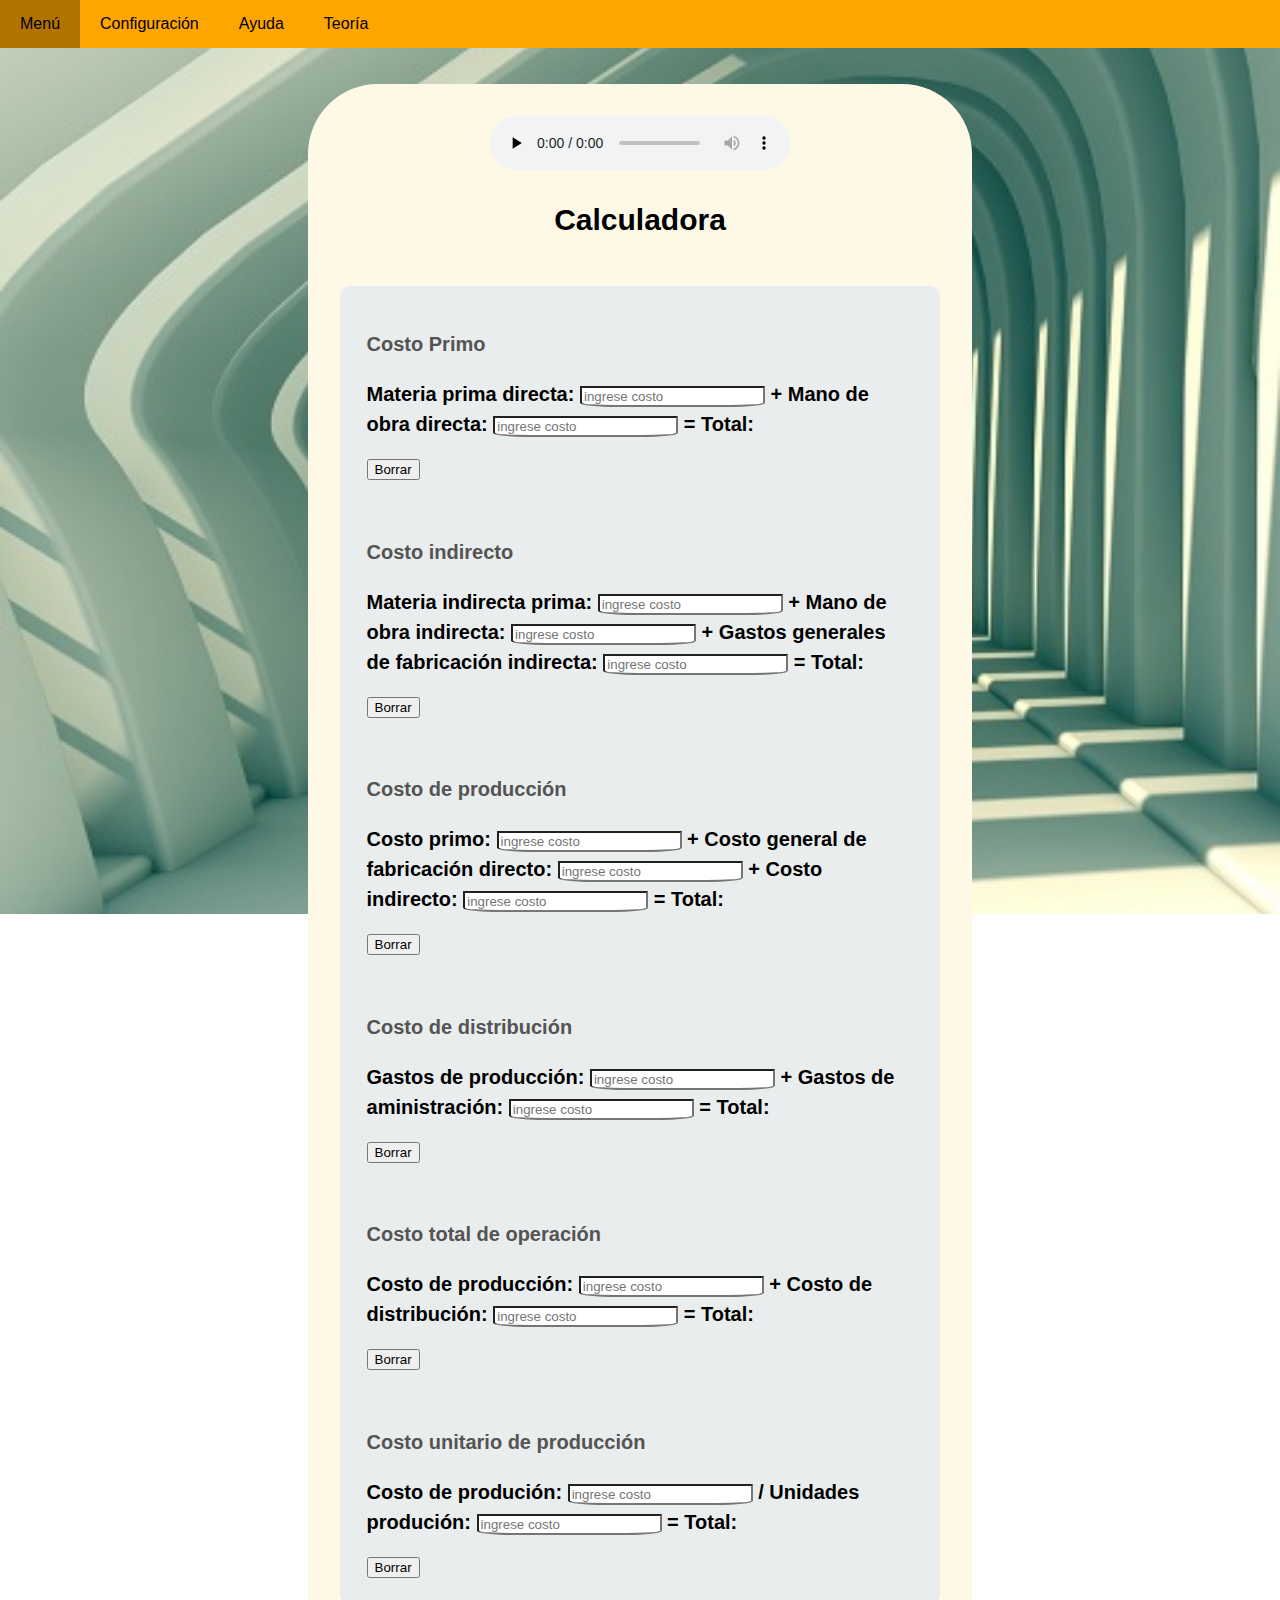
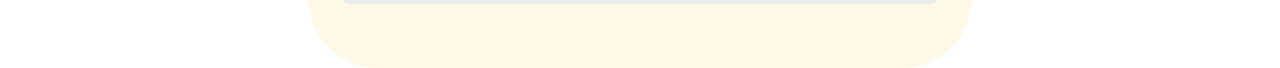
==== calculadora.html @ a593a0a1 "Add files via upload" ====
<!DOCTYPE html>


<html>
    
<!--<html lang="en"> para traductor
-->
    
<head>
 <link rel="icon" href="3.jpg">
  <meta charset="UTF-8">
  <link rel="stylesheet" type="text/css" href="estilo.css"> 
  <link rel="stylesheet" type="text/css" href="menu.css">
  <title>Contabilidad</title>
 
    <header>
             <input type="checkbox" id="btn-menu">
                <label for="btn-menu"><img src="menu_icon.png" height="30px" width="30px"></label>
             
             <nav class="menu">
                 <ul>
                     <li><a href="menu.html">Menú</a></li><br><br>
                     <li><a href="configuracion.html">Configuración</a></li><br><br>
                     <li><a href="Ayuda.html">Ayuda</a></li><br><br>
                     <li><a href="teoria.html">Teoría</a></li><br><br>
                 </ul>
             </nav>
        </header>
</head>

<body background="2.jpg" style="background-repeat: no-repeat; background-size: 100%; background-attachment: fixed;">
<br><br>
        <div class="caja">
            <center><audio src="Audio3.mp3" preload="none" controls></audio></center>
      <h1><center>Calculadora</center></h1>
       <br> 
        <h5>
        <form method="post" oninput="total.value=parseFloat(Mpd.value)+parseFloat(Mod.value)">
    
            <h2>Costo Primo</h2>
            
            <p>
            Materia prima directa: <input type="number" name="Mpd" placeholder="ingrese costo">
            +
            Mano de obra directa: <input type="number" name="Mod" placeholder="ingrese costo"> 
            =
            Total: <output name="total"></output>
            </p>
            <input type="reset" name="botbor" value="Borrar">    
                
          </form>       
            <br><br>
        
          <form method="post" oninput="total.value=parseFloat(Mip.value)+parseFloat(Moi.value)+parseFloat(Ggfi.value)">
        
            <h2>Costo indirecto</h2> 
            <p>
            
                Materia indirecta prima: <input type="number" name="Mip" placeholder="ingrese costo" >
                +
                Mano de obra indirecta: <input type="number" name="Moi" placeholder="ingrese costo">
                +
                Gastos generales de fabricación indirecta: <input type="number" name="Ggfi" placeholder="ingrese costo">
                =
                Total: <output name="total"></output>
                
              </p>
              <input type="reset" name="botbor" value="Borrar"> 
              
            </form>    
            <br><br>
        
            <form method="post" oninput="total.value=parseFloat(Copri.value)+parseFloat(Cgfd.value)+parseFloat(Coind.value)">
        
            <h2>Costo de producción</h2>
            
            <p>
                Costo primo: <input type="number" name="Copri" placeholder="ingrese costo">
                + 
                Costo general de fabricación directo: <input type="number" name="Cgfd" placeholder="ingrese costo">
                +
                Costo indirecto: <input type="number" name="Coind" placeholder="ingrese costo" >
                =
                Total: <output name="total"></output>
            </p>
            <input type="reset" name="botbor" value="Borrar">    
                
            </form>    
            <br><br>
        
            <form method="post" oninput="total.value=parseFloat(Gv.value)+parseFloat(Ga.value)">
            
            <h2>Costo de distribución</h2>
            
            <p>
                Gastos de producción: <input type="number" name="Gv" placeholder="ingrese costo">
                +
                Gastos de aministración: <input type="number" name="Ga" placeholder="ingrese costo">
                =
                Total: <output name="total"></output>
            </p>
            <input type="reset" name="botbor" value="Borrar"> 
                
            </form>   
            <br><br>
        
            <form method="post" oninput="total.value=parseFloat(Copro.value)+parseFloat(Cd.value)">
            
            <h2>Costo total de operación</h2>
            
            <p>
                Costo de producción: <input type="number" name="Copro" placeholder="ingrese costo">
                +
                Costo de distribución: <input type="number" name="Cd" placeholder="ingrese costo">
                =
                Total: <output name="total"></output>
            </p>
            <input type="reset" name="botbor" value="Borrar">    
                             
            </form>
            <br><br>
        
            <form method="post" oninput="total.value=parseFloat(Cop.value)/parseFloat(Up.value)">              
           
            <h2>Costo unitario de producción</h2>
            
            <p>
                Costo de produción: <input type="number" name="Cop" placeholder="ingrese costo">
                /
                Unidades produción: <input type="number" name="Up" placeholder="ingrese costo">
                =
                Total: <output name="total"></output>
            </p>
            <input type="reset" name="botbor" value="Borrar">   
                
            </form>
               
    </h5>
    </div>
    <script >
      $("#click").click(function(){
  $("#nav").toggleClass("closed");
});
      //# sourceURL=pen.js
    </script>

  <script src="https://static.codepen.io/assets/editor/live/css_reload-5619dc0905a68b2e6298901de54f73cefe4e079f65a75406858d92924b4938bf.js"></script>
</body>

</html>
---- estilo.css ----
.caja {
    border-radius:  70px 70px 70px 70px;
    background: #FEF9E7;
    color: #545454;
    line-height: 1.5;
    margin: 0 auto;
    max-width: 600px;
    padding: 2em 2em 4em;
}


img{
    border-radius:  50px 50px 50px 50px;
    border-width: 2px;

}

h1{ 
   /*Titulos*/ 
    color: #000000;
    font-family:inherit;
    font-size: 30px;
}

h2{
    /*sub titulos*/
    color: #545454;
    font-family: inherit;
    font-size: 20px;
}

h3{
    /*mini cajas teoria*/
   border-radius:  48px 48px 48px 48px;
    background: #EAEDED;
    color: #545454;
    line-height: 1.5;
    margin: 0 auto;
    max-width: 700px;
    padding: 2em 2em 2em;
}

h4{
    /*sub titulos teoria */
    color: #222;
    font-family: inherit;
    font-size: 23px;
}

h5{
    /*mini caja formulario*/
    border-radius:  10px 10px 10px 10px;
    background: #EAEDED;
    color: #222;
    line-height: 1.5;
    margin: 0 auto;
    max-width: 700px;
    padding: 2em 2em 2em;
}

h5{
    /*mini caja menu*/
    border-radius:  10px 10px 10px 10px;
    background: #EAEDED;
    color: #222;
    line-height: 1.5;
    margin: 0 auto;
    max-width: 700px;
    padding: 2em 2em 2em;
}

.texto{
    font-family: cursive;
    font-size: 25px;
    color: #333333;
}

p {
    font-family: sans-serif;
    font-size: 20px;
    color: #000;
    text-align: left;
}

form input[type="number"]{
    
    border-bottom-left-radius: 20%;
    border-bottom-right-radius: 20%;
}

.boton-personalizado{
text-decoration:none;
font-weight: 600;
font-size: 20px;
color:#333333;
padding-top:15px;
padding-bottom:15px;
padding-left:40px;
padding-right:40px;
background-color:#FFD27D;
border-color: #d8d8d8;
border-width: 3px;
border-style: solid;
border-radius:35px;
    
}
---- menu.css ----
body{
    margin: 0;
    font-family: sans-serif;
}

header{
    width: 100%;
    background: #FFA500;
}

#btn-menu{
    display: none;
}

header label{
    display: none;
    width: 30px;
    height: 30px;
    padding: 10px;
    border-right: 1px solid #fff;
}

header label:hover {
    cursor: pointer;
    background: rgba(0, 0, 0, 0.3);
}

.menu ul {
    margin: 0;
    list-style: none;
    padding: 0;
    display: flex;
}

/*abarca todo lo de arriba 
.menu li{
    flex-grow: 
}
*/

.menu li{
    border-right: 1xp solid #fff;
}

.menu li:hover{
    background: rgba(0, 0, 0, 0.3);
}

.menu li a{
    display: block;
    padding: 15px 20px;
    color: #000;
    text-decoration: none;
}

@media (max-width: 900px){
    header label{
        display: block;
    }
    
    .menu{
        position: absolute;
        background: #F5B7B1;
        width: 40%;
        margin-left: -40%;
        transition: all 0.5s;
    }
    
    .menu ul{
        flex-direction: column;
    }
    
    .menu li{
        border-top: 1px solid #fff;
    }
    
    #btn-menu:checked ~ .menu {
        margin: 0;  
    }
}
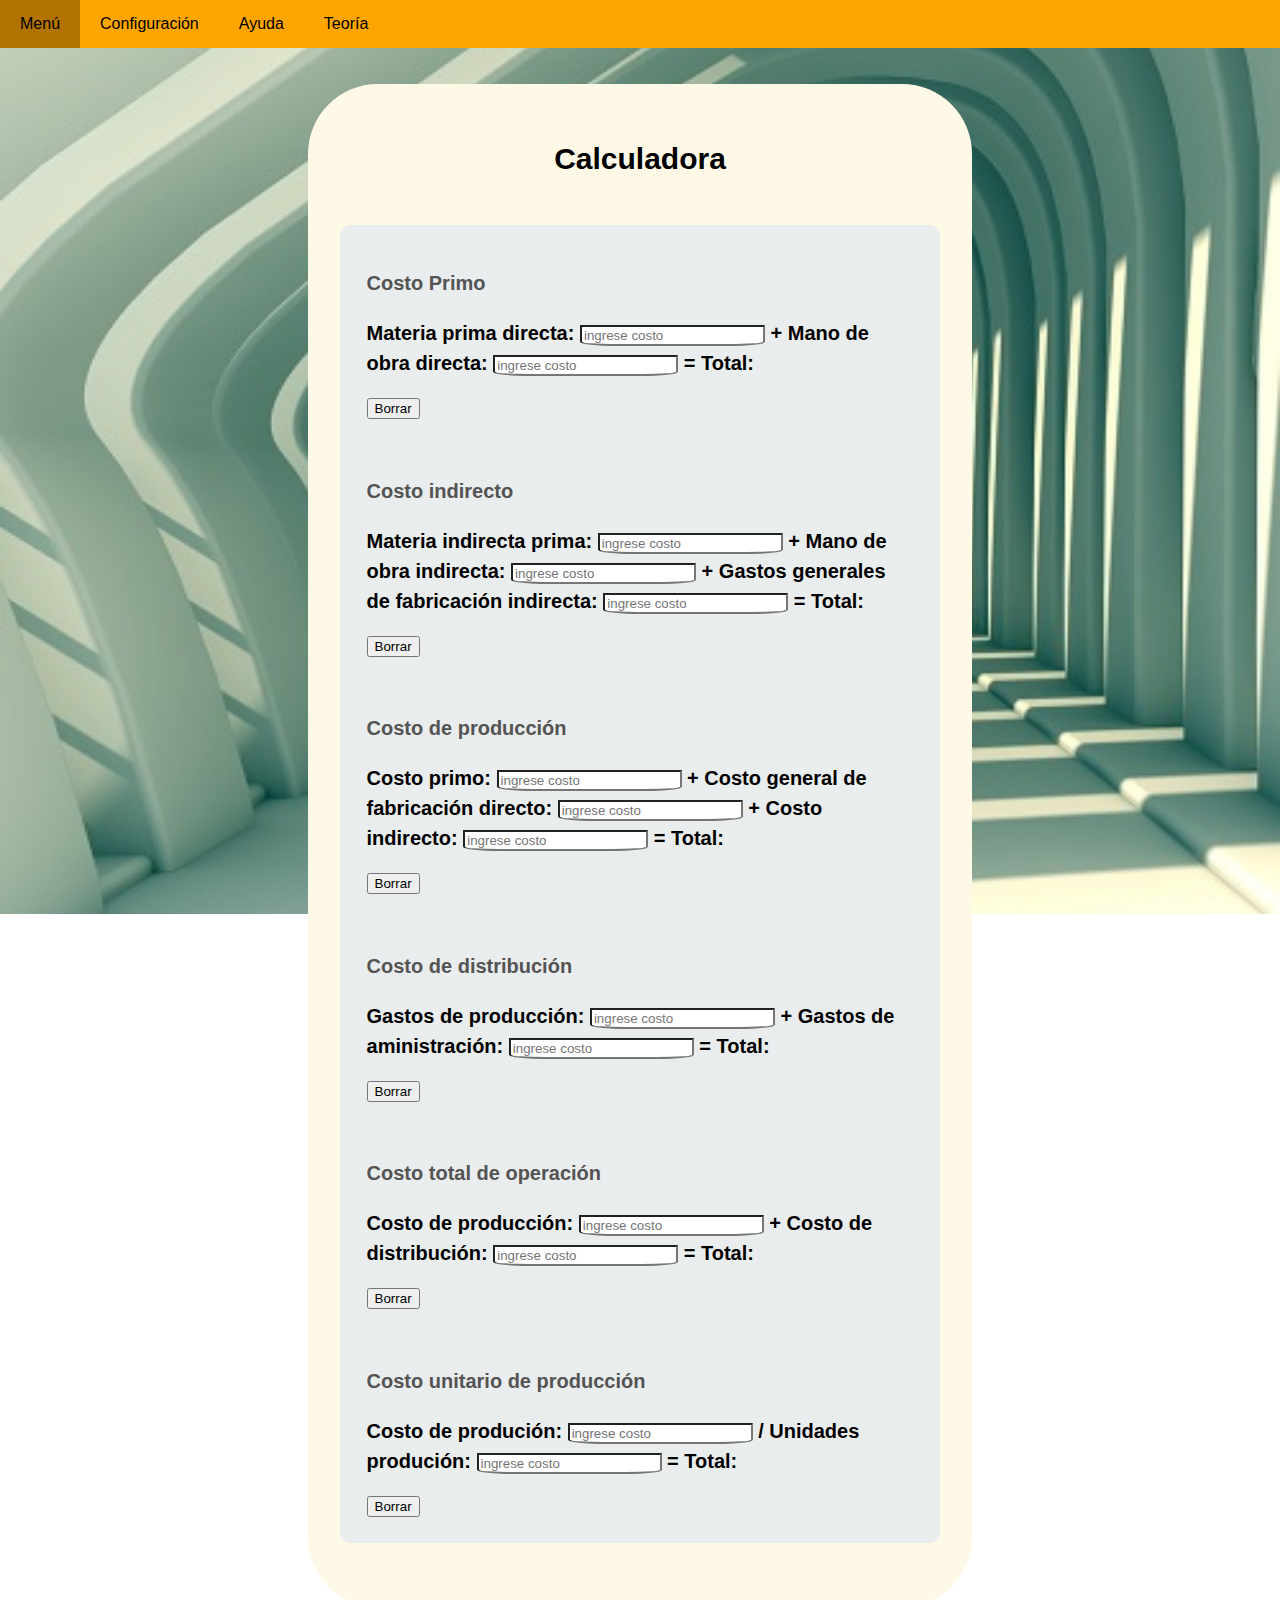
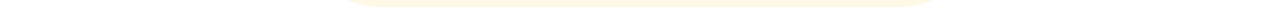
==== commit bb76931e: "Add files via upload" ====
--- a/calculadora.html
+++ b/calculadora.html
@@ -28,10 +28,9 @@
         </header>
 </head>
 
-<body background="2.jpg" style="background-repeat: no-repeat; background-size: 100%; background-attachment: fixed;">
+<body background="2.jpg" style="background-repeat: no-repeat; background-size: cover; background-attachment: fixed;">
 <br><br>
         <div class="caja">
-            <center><audio src="Audio3.mp3" preload="none" controls></audio></center>
       <h1><center>Calculadora</center></h1>
        <br> 
         <h5>
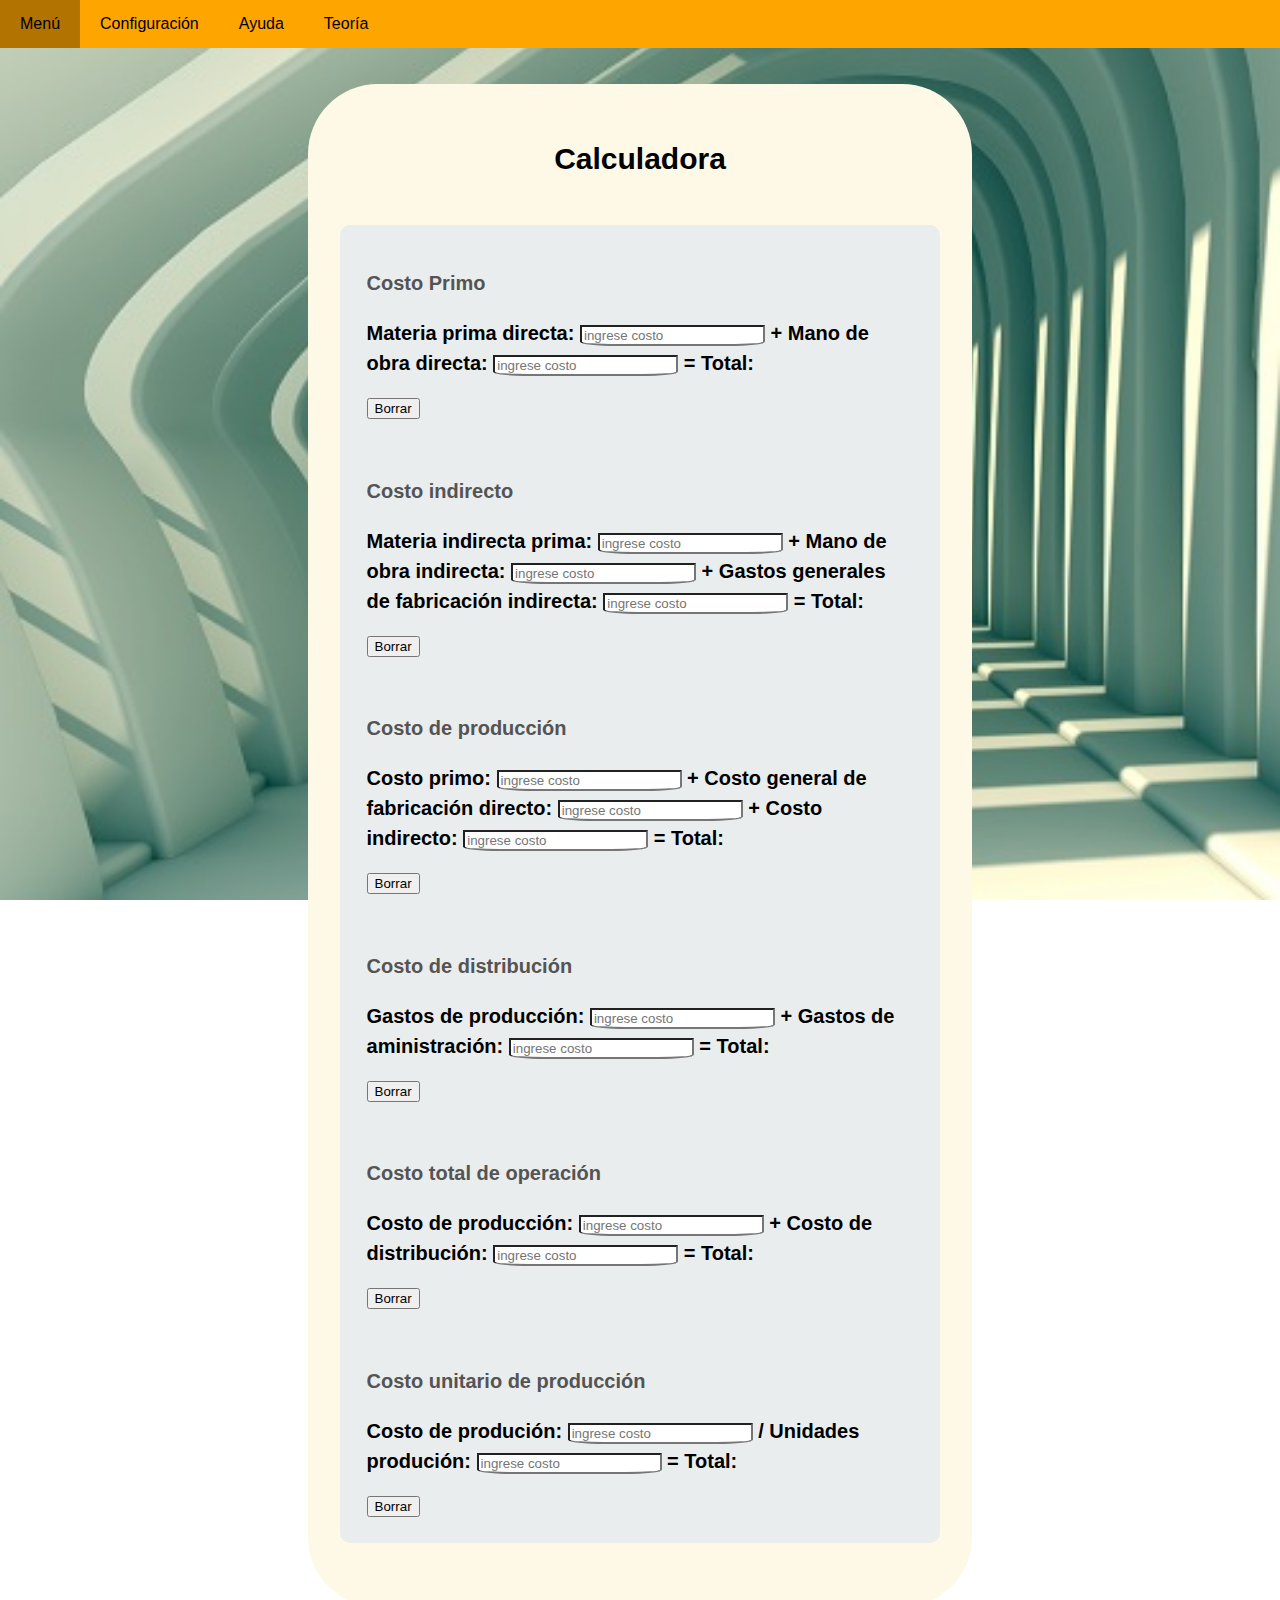
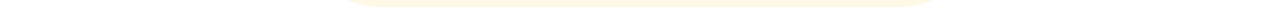
==== commit 759a16cb: "Add files via upload" ====
--- a/calculadora.html
+++ b/calculadora.html
@@ -28,7 +28,7 @@
         </header>
 </head>
 
-<body background="2.jpg" style="background-repeat: no-repeat; background-size: cover; background-attachment: fixed;">
+<body background="2.jpg" style="background-repeat: round; background-size: cover; background-attachment: fixed;">
 <br><br>
         <div class="caja">
       <h1><center>Calculadora</center></h1>
